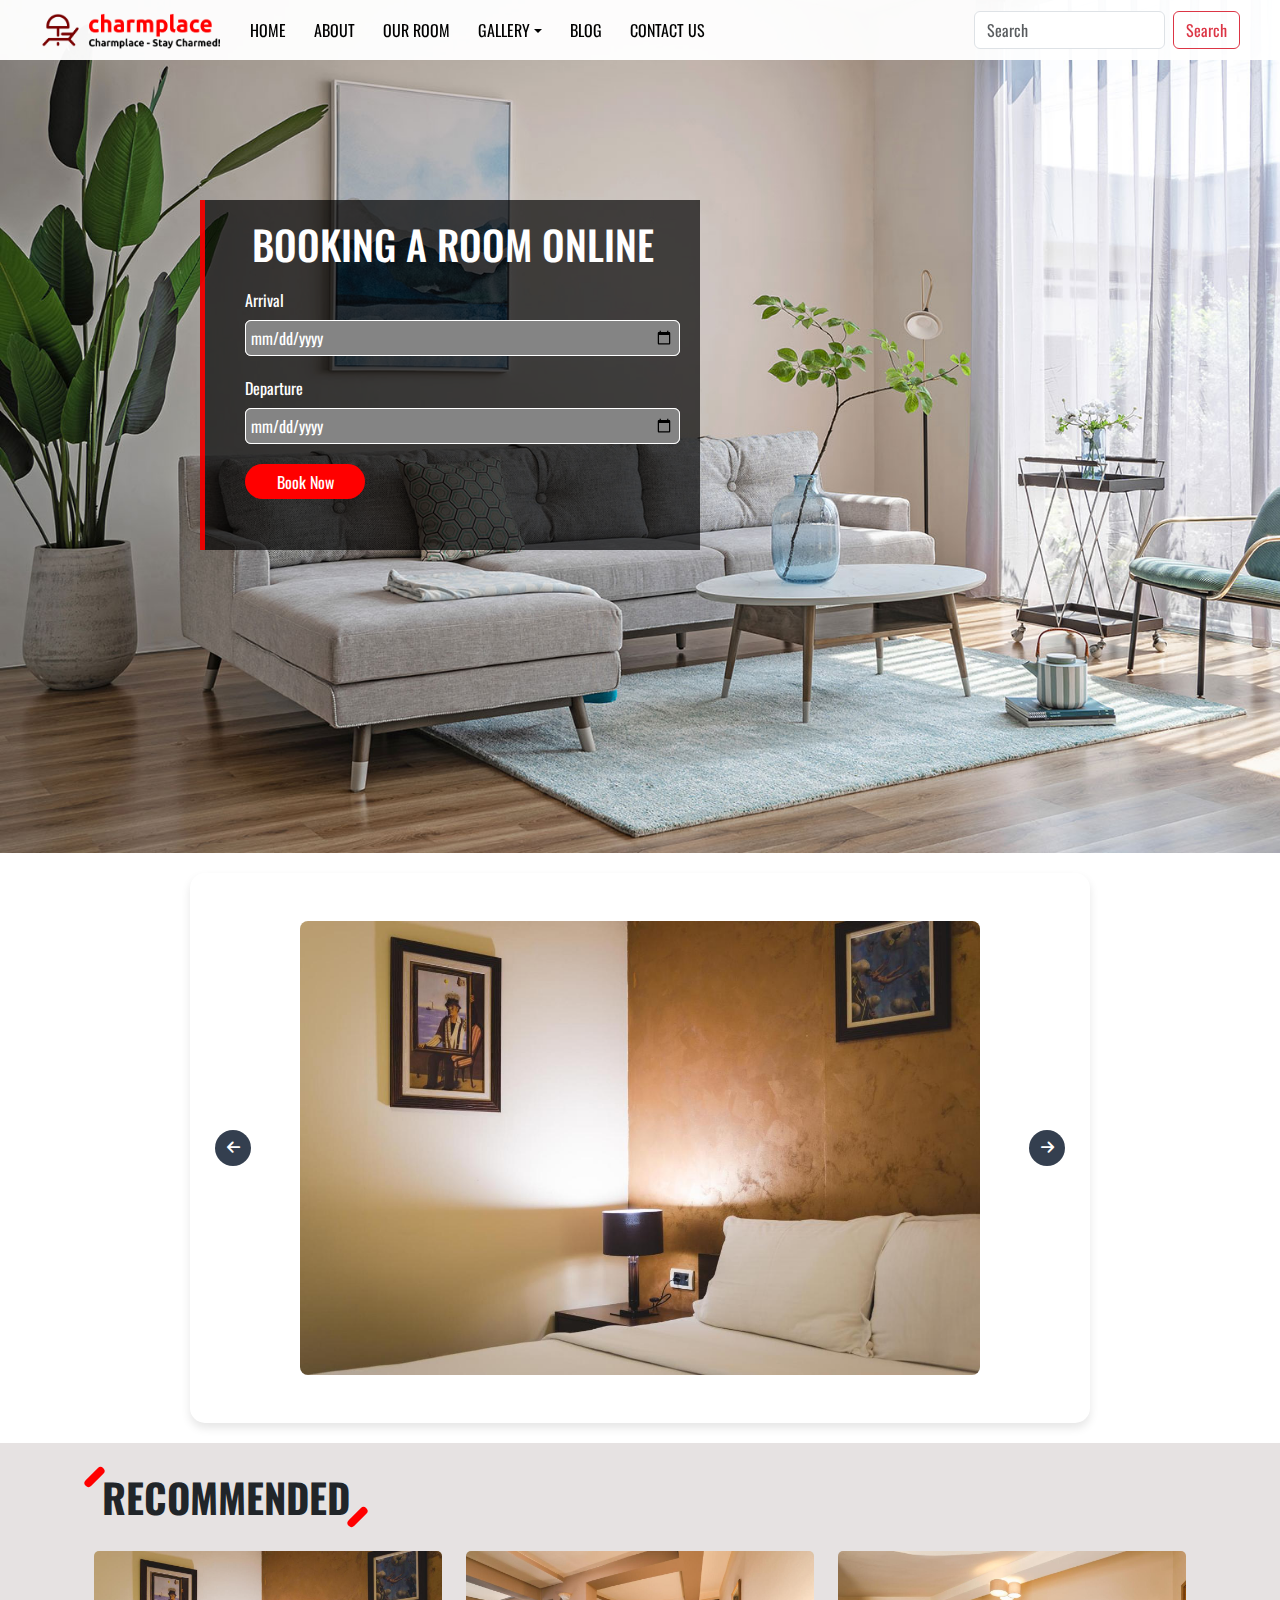
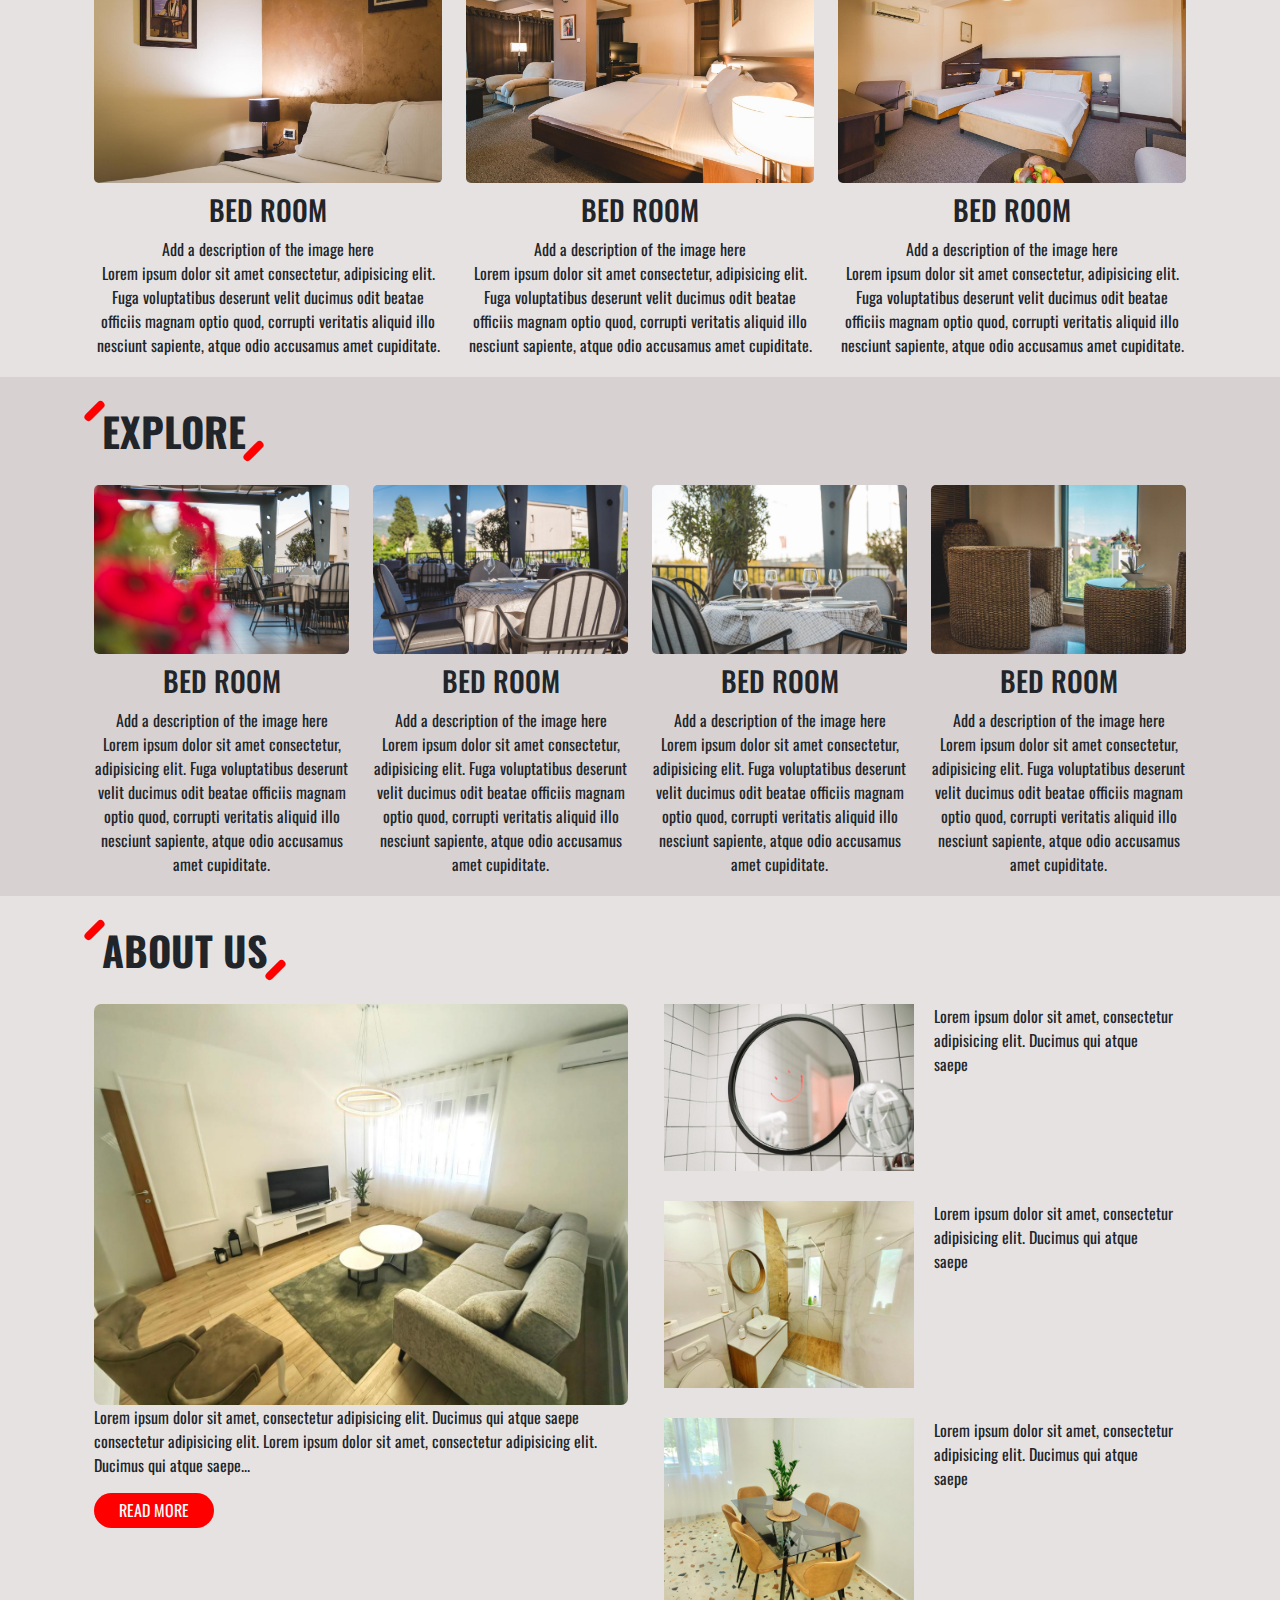
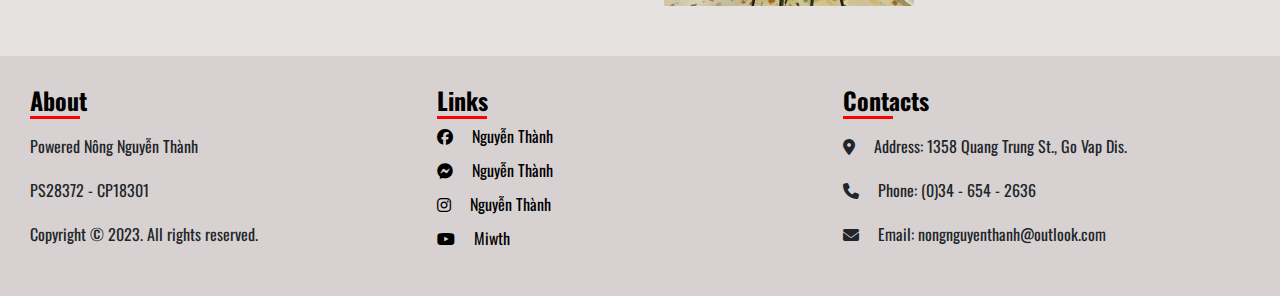
==== index.html @ c7912432 "First update" ====
<!DOCTYPE html>
<html lang="en">

<head>
  <meta charset="UTF-8" />
  <meta http-equiv="X-UA-Compatible" content="IE=edge" />
  <meta name="viewport" content="width=device-width, initial-scale=1.0" />
  <link rel="stylesheet" href="css/bootstrap.min.css" />
  <link rel="stylesheet" href="css/style.css" />
  <title>Nguyễn Thành - HOME</title>
  <link rel="stylesheet" href="https://cdnjs.cloudflare.com/ajax/libs/font-awesome/6.2.1/css/all.min.css" />
  <script src="./script/script.js" defer></script>
  <script src="https://cdn.jsdelivr.net/npm/bootstrap@5.0.2/dist/js/bootstrap.bundle.min.js" integrity="sha384-MrcW6ZMFYlzcLA8Nl+NtUVF0sA7MsXsP1UyJoMp4YLEuNSfAP+JcXn/tWtIaxVXM" crossorigin="anonymous"></script>
  <link rel="shortcut icon" href="./img/logo/logo.png" type="image/png" />
</head>

<body>
  <div class="container-fluid text-center">
    <header>
      <nav class="navbar navbar-expand-lg navbar-light fixed-top" aria-label="menu">
        <div class="logo">
          <a class="navbar-brand" href="./index.html"><img src="img/logo/logo.png" alt="logo" /></a>
        </div>
        <button class="navbar-toggler" type="button" data-bs-toggle="collapse" data-bs-target="#navbarSupportedContent"
          aria-controls="navbarSupportedContent" aria-expanded="false" aria-label="Toggle navigation">
          <span class="navbar-toggler-icon"></span>
        </button>
        <div class="collapse navbar-collapse" id="navbarSupportedContent">
          <ul class="navbar-nav me-auto mb-2 mb-lg-0">
            <li class="nav-item">
              <a class="nav-link active" aria-current="page" href="#" title="Trang chủ">HOME</a>
            </li>
            <li class="nav-item">
              <a class="nav-link active" href="#" title="Giới thiệu">ABOUT</a>
            </li>
            <li class="nav-item">
              <a class="nav-link active" href="#" title="Xem phòng">OUR ROOM</a>
            </li>
            <li class="nav-item dropdown">
              <a class="nav-link dropdown-toggle" href="#" id="navbarDropdown" role="button" data-bs-toggle="dropdown"
                aria-expanded="false" title="Thư viện">GALLERY</a>
              <ul class="dropdown-menu" aria-labelledby="navbarDropdown">
                <li><a class="dropdown-item" href="#">Ho Chi Minh</a></li>
                <li><a class="dropdown-item" href="#">Ha Noi</a></li>
                <li><a class="dropdown-item" href="#">Hoi An</a></li>
                <li><a class="dropdown-item" href="#">Ha Long Bay</a></li>
                <li><a class="dropdown-item" href="#">Da Lat</a></li>
                <li>
                  <hr class="dropdown-divider" />
                </li>
                <li>
                  <a class="dropdown-item" href="#">ALL...</a>
                </li>
              </ul>
            </li>
            <li class="nav-item">
              <a class="nav-link active" href="#" title="Blog">BLOG</a>
            </li>
            <li class="nav-item">
              <a class="nav-link active" href="#" title="Liên hệ chúng tôi">CONTACT US</a>
            </li>
          </ul>
          <form class="d-flex">
            <input class="form-control me-2" type="search" placeholder="Search" aria-label="Search">
            <button class="btn btn-outline-danger" type="submit">Search</button>
          </form>
        </div>
      </nav>
    </header>
    <section class="banner">
      <form action="#" class="booking__now">
        <h1>BOOKING A ROOM ONLINE</h1>
        <div class="form-item">
          <div class="form-label">
            <div class="span">Arrival</div>
          </div>
          <div class="form-control">
            <input aria-label="booking" type="date" />
          </div>
        </div>
        <div class="form-item">
          <div class="form-label">
            <div class="span">Departure</div>
          </div>
          <div class="form-control">
            <input aria-label="booking" type="date" />
          </div>
        </div>
        <div class="form-item">
          <button type="submit">Book Now</button>
        </div>
      </form>
    </section>
  </div>
  <section class="wrapper">
    <i class="fas fa-arrow-left button" id="prev"></i>
    <div class="image-container">
      <div class="carousel">
        <img src="./img/01.jpg" alt="anh-1" />
        <img src="./img/02.jpg" alt="anh-2" />
        <img src="./img/03.jpg" alt="anh-3" />
        <img src="./img/04.jpg" alt="anh-4" />
      </div>
    </div>
    <i class="fas fa-arrow-right button" id="next"></i>
  </section>
  <section class="hangbanchay">
    <div class="container">
      <h1>RECOMMENDED</h1>
      <div class="row mt-5">
        <div class="col-lg-4">
          <div class="banchay">
            <div class="anh-1">
              <img src="./img/01.jpg" alt="anh-1" />
              <div class="banchay__desc">
                <h3 class="bedroom">BED ROOM</h3>
                <button class="price">$250</button>
                <span>Add a description of the image here <br />Lorem ipsum dolor
                  sit amet consectetur, adipisicing elit. Fuga voluptatibus
                  deserunt velit ducimus odit beatae officiis magnam optio
                  quod, corrupti veritatis aliquid illo nesciunt sapiente,
                  atque odio accusamus amet cupiditate.</span>
              </div>
            </div>
          </div>
        </div>
        <div class="col-lg-4">
          <div class="banchay">
            <div class="anh-2">
              <img src="./img/02.jpg" alt="anh-2" />
              <div class="banchay__desc">
                <h3 class="bedroom">BED ROOM</h3>
                <button class="price">$250</button>
                <span>Add a description of the image here <br />Lorem ipsum dolor
                  sit amet consectetur, adipisicing elit. Fuga voluptatibus
                  deserunt velit ducimus odit beatae officiis magnam optio
                  quod, corrupti veritatis aliquid illo nesciunt sapiente,
                  atque odio accusamus amet cupiditate.</span>
              </div>
            </div>
          </div>
        </div>
        <div class="col-lg-4">
          <div class="banchay">
            <div class="anh-3">
              <img src="./img/03.jpg" alt="anh-3" />
              <div class="banchay__desc">
                <h3 class="bedroom">BED ROOM</h3>
                <button class="price">$250</button>
                <span>Add a description of the image here <br />Lorem ipsum dolor
                  sit amet consectetur, adipisicing elit. Fuga voluptatibus
                  deserunt velit ducimus odit beatae officiis magnam optio
                  quod, corrupti veritatis aliquid illo nesciunt sapiente,
                  atque odio accusamus amet cupiditate.</span>
              </div>
            </div>
          </div>
        </div>
      </div>
    </div>
  </section>
  <section class="hangmoi">
    <div class="container">
      <h1>EXPLORE</h1>
      <div class="row mt-3">
        <div class="col-lg-3">
          <div class="hangmoi__item">
            <div class="anh-1">
              <img src="./img/moi-1.jpg" alt="anh-1" />
              <div class="banchay__desc">
                <h3 class="bedroom">BED ROOM</h3>
                <button class="price">$250</button>
                <span>Add a description of the image here <br />Lorem ipsum dolor
                  sit amet consectetur, adipisicing elit. Fuga voluptatibus
                  deserunt velit ducimus odit beatae officiis magnam optio
                  quod, corrupti veritatis aliquid illo nesciunt sapiente,
                  atque odio accusamus amet cupiditate.</span>
              </div>
            </div>
          </div>
        </div>
        <div class="col-lg-3">
          <div class="hangmoi__item">
            <div class="anh-1">
              <img src="./img/moi-2.jpg" alt="anh-1" />
              <div class="banchay__desc">
                <h3 class="bedroom">BED ROOM</h3>
                <button class="price">$250</button>
                <span>Add a description of the image here <br />Lorem ipsum dolor
                  sit amet consectetur, adipisicing elit. Fuga voluptatibus
                  deserunt velit ducimus odit beatae officiis magnam optio
                  quod, corrupti veritatis aliquid illo nesciunt sapiente,
                  atque odio accusamus amet cupiditate.</span>
              </div>
            </div>
          </div>
        </div>
        <div class="col-lg-3">
          <div class="hangmoi__item">
            <div class="anh-1">
              <img src="./img/moi-3.jpg" alt="anh-1" />
              <div class="banchay__desc">
                <h3 class="bedroom">BED ROOM</h3>
                <button class="price">$250</button>
                <span>Add a description of the image here <br />Lorem ipsum dolor
                  sit amet consectetur, adipisicing elit. Fuga voluptatibus
                  deserunt velit ducimus odit beatae officiis magnam optio
                  quod, corrupti veritatis aliquid illo nesciunt sapiente,
                  atque odio accusamus amet cupiditate.</span>
              </div>
            </div>
          </div>
        </div>
        <div class="col-lg-3">
          <div class="hangmoi__item">
            <div class="anh-1">
              <img src="./img/moi-4.jpg" alt="anh-1" />
              <div class="banchay__desc">
                <h3 class="bedroom">BED ROOM</h3>
                <button class="price">$250</button>
                <span>Add a description of the image here <br />Lorem ipsum dolor
                  sit amet consectetur, adipisicing elit. Fuga voluptatibus
                  deserunt velit ducimus odit beatae officiis magnam optio
                  quod, corrupti veritatis aliquid illo nesciunt sapiente,
                  atque odio accusamus amet cupiditate.</span>
              </div>
            </div>
          </div>
        </div>
      </div>
    </div>
  </section>
  <section class="blog">
    <div class="container">
      <h1>ABOUT US</h1>
      <div class="row mt-3">
        <div class="col-md-6">
          <div class="about_us">
            <img src="./img/block3.jpg" alt="anh-1" />
            <p>
              Lorem ipsum dolor sit amet, consectetur adipisicing elit.
              Ducimus qui atque saepe consectetur adipisicing elit. Lorem
              ipsum dolor sit amet, consectetur adipisicing elit. Ducimus qui
              atque saepe...
            </p>
            <button>READ MORE</button>
          </div>
        </div>
        <div class="col-md-6">
          <div class="row mt-3">
            <div class="noi_dung">
              <div class="block_noidung">
                <img src="./img/blog1.jpg" alt="anh-1" />
              </div>
              <p>
                Lorem ipsum dolor sit amet, consectetur adipisicing elit.
                Ducimus qui atque saepe
              </p>
            </div>
          </div>
          <div class="row mt-3">
            <div class="noi_dung">
              <div class="block_noidung">
                <img src="./img/blog2.jpg" alt="anh-1" />
              </div>
              <p>
                Lorem ipsum dolor sit amet, consectetur adipisicing elit.
                Ducimus qui atque saepe
              </p>
            </div>
          </div>
          <div class="row mt-3">
            <div class="noi_dung">
              <div class="block_noidung">
                <img src="./img/blog3.jpg" alt="anh-1" />
              </div>
              <p>
                Lorem ipsum dolor sit amet, consectetur adipisicing elit.
                Ducimus qui atque saepe
              </p>
            </div>
          </div>
        </div>
      </div>
    </div>
  </section>
  <div class="container-fluid">
    <footer>
      <div class="col-lg-4">
        <h4>About</h4>
        <p>Powered Nông Nguyễn Thành</p>
        <p>PS28372 - CP18301</p>
        <p>Copyright © 2023. All rights reserved.</p>
      </div>
      <div class="col-lg-4">
        <h4>Links</h4>
        <a rel="noopener" href="https://fb.com/thanhnn0106" target="_blank">
          <i class="fab fa-facebook"></i>
          <span>Nguyễn Thành</span>
        </a>
        <a href="#">
          <i class="fab fa-facebook-messenger"></i>
          <span>Nguyễn Thành</span>
        </a>
        <a href="#">
          <i class="fab fa-instagram"></i>
          <span>Nguyễn Thành</span>
        </a>
        <a href="#">
          <i class="fab fa-youtube"></i>
          <span>Miwth</span>
        </a>
      </div>
      <div class="col-lg-4">
        <h4>Contacts</h4>
        <p>
          <i class="fas fa-map-marker-alt"></i> Address: 1358 Quang Trung St.,
          Go Vap Dis.
        </p>
        <p><i class="fas fa-phone"></i> Phone: (0)34 - 654 - 2636</p>
        <p>
          <i class="fas fa-envelope"></i> Email: nongnguyenthanh@outlook.com
        </p>
      </div>
    </footer>
  </div>
</body>

</html>
---- css/style.css ----
@import url("https://fonts.googleapis.com/css2?family=Oswald:wght@200;300;400;500;600;700&display=swap");
* {
  box-sizing: border-box;
  font-family: "Oswald", sans-serif;
}

body {
  padding: 0 !important;
  margin: 0 !important;
}
.container h1 {
  display: block;
  font-size: 2.5rem;
  font-weight: bold;
  padding: 10px 20px;
  position: relative;
  width: max-content;
  margin-bottom: 20px;
}
.container h1::before {
  content: "";
  position: absolute;
  left: 0;
  width: 25px;
  height: 8px;
  background: red;
  top: 10px;
  display: block;
  border-radius: 10px;
  transform: rotate(-45deg);
}
.container h1::after {
  content: "";
  display: block;
  position: absolute;
  right: 0;
  width: 25px;
  height: 8px;
  background: red;
  bottom: 0;
  margin-bottom: 10px;
  transform: rotate(-45deg);
  border-radius: 10px;
}

.container-fluid {
  padding: 0 !important;
}
footer {
  width: 100%;
  padding: 30px;
  margin: 0 auto;
  display: flex;
  align-items: flex-start;
  justify-content: space-between;
  background-color: rgba(187, 177, 177, 0.588);
}
footer a {
  color: black;
  display: block;
  margin: 10px 30px 0 0;
  text-decoration: none;
}
footer a:hover span {
  color: red;
  border-bottom: 2px red solid;
  padding-bottom: 3px;
}
footer i {
  display: block;
  margin: 0 15px 0 0;
}
footer p {
  margin: 20px 0;
}
footer h4 {
  position: relative;
  color: black;
  font-weight: bold;
  margin: 0 0 10px 0;
  text-align: left;
}
footer h4::before {
  content: "";
  position: absolute;
  left: 0;
  width: 50px;
  height: 3px;
  background: red;
  bottom: -15px;
  margin-bottom: 10px;
}

.row {
  justify-content: center;
  width: 100% !important;
  margin: 0 auto !important;
}

header img {
  width: 100%;
}
.container-fluid .navbar {
  background-color: #fffffff6;
  width: 100%;
  margin: 0 auto;
  padding: 0 40px;
}

.navbar ul li {
  list-style: none;
  padding: 10px;
}

.navbar ul li a {
  text-decoration: none;
  color: black;
  margin: 0 4px !important;
  padding-left: 0 !important;
  padding-right: 0 !important;
}
.navbar > .navbar-collapse > .navbar-nav > .nav-item > .nav-link:hover {
  text-decoration: none;
  color: red;
  font-weight: 400;
  padding-bottom: 3px !important;
  border-bottom: 2px solid red;
  display: block;
}
.dropdown-menu .dropdown-item {
  line-height: 0.8;
  background-color: unset;
}
.dropdown-menu .dropdown-item:hover {
  color: red;
}

.navbar ul li a:active {
  transform: scale(0.9);
  transition: all 0.2s ease-in-out;
}
/* nav mobile

.nav-bar__btn {
  width: 30px;
  height: 30px;
  display: none;
  margin-top: 13px;
}

.nav__input {
  display: none;
}
.nav__input:checked ~ .nav__overlay {
  display: block;
  opacity: 0.7;
}
.nav__input:checked ~ .menu__mobile {
  transition: linear 0.3s;
  transform: translateX(0%);
  opacity: 1;
}

.nav__input:checked ~ .nav-bar__btn {
  transition: all 0.1s;
  opacity: 0;
  display: none;
}

.nav__overlay {
  position: fixed;
  top: 0;
  right: 0;
  bottom: 0;
  left: 0;
  background-color: rgba(28, 27, 27, 0.845);
  display: none;
  animation: fadeIn linear 1s;
}

.menu__mobile {
  background-color: #fff;
  position: fixed;
  right: 0;
  top: 0;
  bottom: 0;
  width: 320px;
  max-width: 100%;
  transform: translateX(105%);
  transition: linear 0.3s;
  opacity: 0;
}

.menu__mobile ul {
  margin-top: 30px;
}

.menu__mobile ul li {
  margin-top: 20px;
  list-style: none;
}

.menu__mobile ul li a {
  font-size: 1.4rem;
  text-decoration: none;
  color: black;
  transition: all 0.2s linear;
}

.menu__mobile ul li a:hover {
  border-bottom: solid red;
  color: red;
  font-weight: 400;
  padding-bottom: 5px;
}

.menu__mobile-close {
  position: absolute;
  top: 25px;
  right: 10px;
  width: 30px;
  height: 30px;
  cursor: pointer;
}
 */

.logo img {
  /* margin: 10px 0 0 10px; */
  width: 180px;
}

.banner {
  background-image: url(../img/banner.jpg);
  height: 853px;
  width: 100%;
  display: block;
  background-repeat: no-repeat;
  background-size: cover;
  padding: 200px 0 0 200px;
}

.banner .booking__now {
  display: block;
  padding: 20px;
  background-color: rgba(0, 0, 0, 0.689);
  width: 500px;
  height: 350px;
  align-self: center;
  border-left: 5px solid rgba(255, 0, 0, 0.899);
  color: #fff;
  text-align: left;
}

.banner .booking__now h1 {
  color: #fff;
  text-align: center;
}
.banner .form-item {
  margin: 20px 0 0 20px;
}
.banner .form-label span {
  font-weight: lighter;
}
.banner .form-control {
  padding: 0 !important;
  border: unset;
  border-radius: 0.375rem;
}
.banner .form-control input {
  padding: 5px !important;
  width: 100%;
  background-color: rgba(0, 0, 0, 0.481);
  color: #fff;
  border: 1px solid #fff;
  border-radius: 0.375rem;
}
.banner .form-item button,
.about_us button {
  text-align: center;
  margin: 0 auto;
  cursor: pointer;
  width: 120px;
  height: 35px;
  border-radius: 20px;
  color: #fff;
  background-color: red;
  border: none;
  transition: all 0.2s ease-in-out;
}
.banner .form-item button:hover,
.about_us button:hover {
  background-color: #fff;
  color: red;
  border: 1px solid red;
}
.banner .form-item button:active,
.about_us button:active {
  transform: scale(0.88);
  transition: all 0.2s ease-in-out;
}
.hangbanchay {
  background-color: rgba(190, 181, 181, 0.388);
  padding: 20px 0;
}
.hangmoi {
  padding: 20px 0;
  background-color: rgba(187, 177, 177, 0.588);
}
.blog {
  background-color: rgba(190, 181, 181, 0.388);
  padding: 20px 0;
}

.banchay {
  width: 100%;
  height: 100%;
  display: block;
  overflow: hidden;
}
.hangmoi__item {
  width: 100%;
  height: 100%;
  overflow: hidden;
  display: block;
}
.about_us {
  width: 100%;
  margin-bottom: 20px;
}
.about_us img {
  width: 100%;
  border-radius: 7px;
}
.block_noidung {
  width: 250px;
  float: left;
  margin: 0 20px 30px 0;
}
.block_noidung img {
  width: 100%;
}
[class*="anh"] {
  text-align: center;
}
[class*="anh"] img {
  width: 100%;
  height: 100%;
  object-fit: cover;
  border-radius: 5px;
}
[class*="anh"] img:hover {
  transform: scale(1.02);
  transition: 0.5s all;
  border-radius: 3px;
  cursor: pointer;
}
.banchay__desc {
  text-align: center;
}
.banchay__desc h3 {
  margin: 0px;
}

.banchay__desc .bedroom {
  margin: 10px;
  transition: all 0.4s ease-in-out;
}

.banchay__desc .price {
  text-align: center;
  margin: 10px auto;
  cursor: pointer;
  width: 100px;
  height: 35px;
  border-radius: 20px;
  color: #fff;
  background-color: red;
  border: none;
  transition: all 0.4s ease-in-out;
  display: none;
}
[class*="anh"]:hover .banchay__desc .price {
  display: block;
}
.banchay__desc .price:hover {
  background-color: #fff;
  color: red;
  border: 1px solid red;
}
.banchay__desc .price:hover:active {
  transform: scale(0.7);
  transition: all 0.4s ease-in-out;
}
[class*="anh"]:hover .banchay__desc .bedroom {
  display: none;
}

.wrapper {
  display: flex;
  max-width: 900px;
  width: 100%;
  height: 550px;
  background: #fff;
  align-items: center;
  justify-content: center;
  position: relative;
  border-radius: 15px;
  box-shadow: 0 5px 10px rgba(0, 0, 0, 0.1);
  margin: 20px auto;
}
.wrapper i.button {
  position: absolute;
  top: 50%;
  transform: translateY(-50%);
  height: 36px;
  width: 36px;
  background-color: #343f4f;
  border-radius: 50%;
  text-align: center;
  line-height: 36px;
  color: #fff;
  font-size: 15px;
  transition: all 0.3s linear;
  z-index: 100;
  cursor: pointer;
}
i.button:active {
  transform: scale(0.94) translateY(-50%);
}
i#prev {
  left: 25px;
}
i#next {
  right: 25px;
}
.image-container {
  max-width: 700px;
  width: 100%;
  overflow: hidden;
}
.image-container .carousel {
  display: flex;
  height: 100%;
  width: 100%;
  transition: all 0.4s ease;
}
.carousel img {
  height: 100%;
  width: 100%;
  border-radius: 18px;
  border: 10px solid #fff;
  object-fit: cover;
}

/* trang about */

.about__banner img {
  width: 100%;
}
@media screen and (max-width: 1180px) {
  /* .container h1 {
    font-size: 150%;
  } */
  .container h1::after,
  .container h1::before {
    width: 12%;
    height: 13%;
  }
  .banchay {
    width: 100%;
    height: 100%;
  }
  .hangmoi__item {
    width: 100%;
    height: 100%;
  }

  .block_noidung {
    width: 50%;
    height: 150px;
    float: left;
    margin-right: 20px;
  }
}
@media screen and (max-width: 992px) {
  .menu .navbar {
    display: none;
  }
  .nav-bar__btn {
    display: block;
    position: fixed;
    right: 30px;
    top: 5px;
    cursor: pointer;
  }
  .banner {
    height: 550px;
    width: 100%;
    padding: 110px 0 0 30px;
  }
  .banner .booking__now {
    width: 70%;
    height: 80%;
    text-align: left;
  }

  .block_noidung {
    width: 50%;
    height: 150px;
    float: left;
    margin-right: 20px;
  }
  .wrapper {
    height: 100%;
  }
}

@media screen and (max-width: 768px) {
  .banner {
    height: 470px;
    width: 100%;
  }
  .booking__now {
    width: 90% !important;
    height: 90% !important;
    align-self: center;
    border-left: 3px solid red;
    color: #fff;
  }
}

@media screen and (max-width: 600px) {
  .banner {
    width: 100%;
  }
  .booking__now {
    width: 90%;
    height: 100%;
    align-self: center;
    border-left: 3px solid red;
    color: #fff;
  }
  .banchay {
    margin: 10px;
  }
  footer {
    flex-direction: column;
  }
}
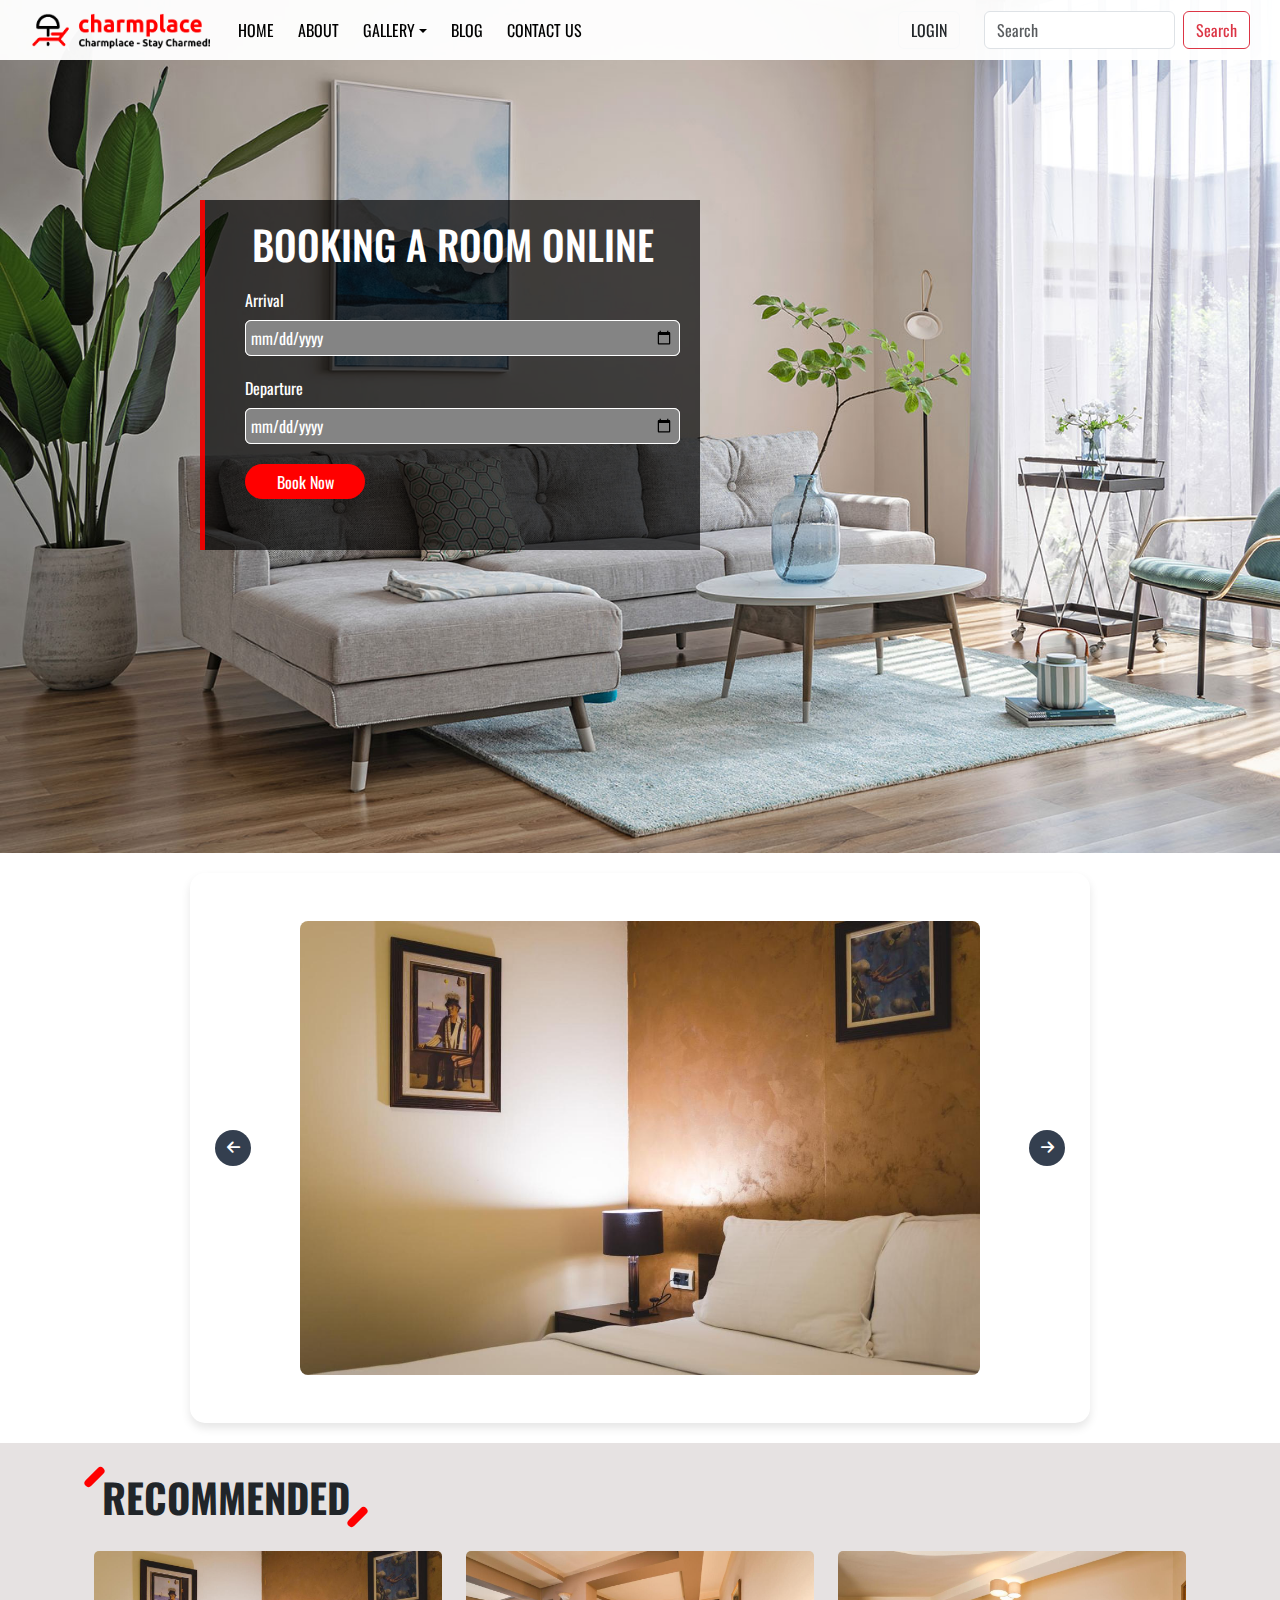
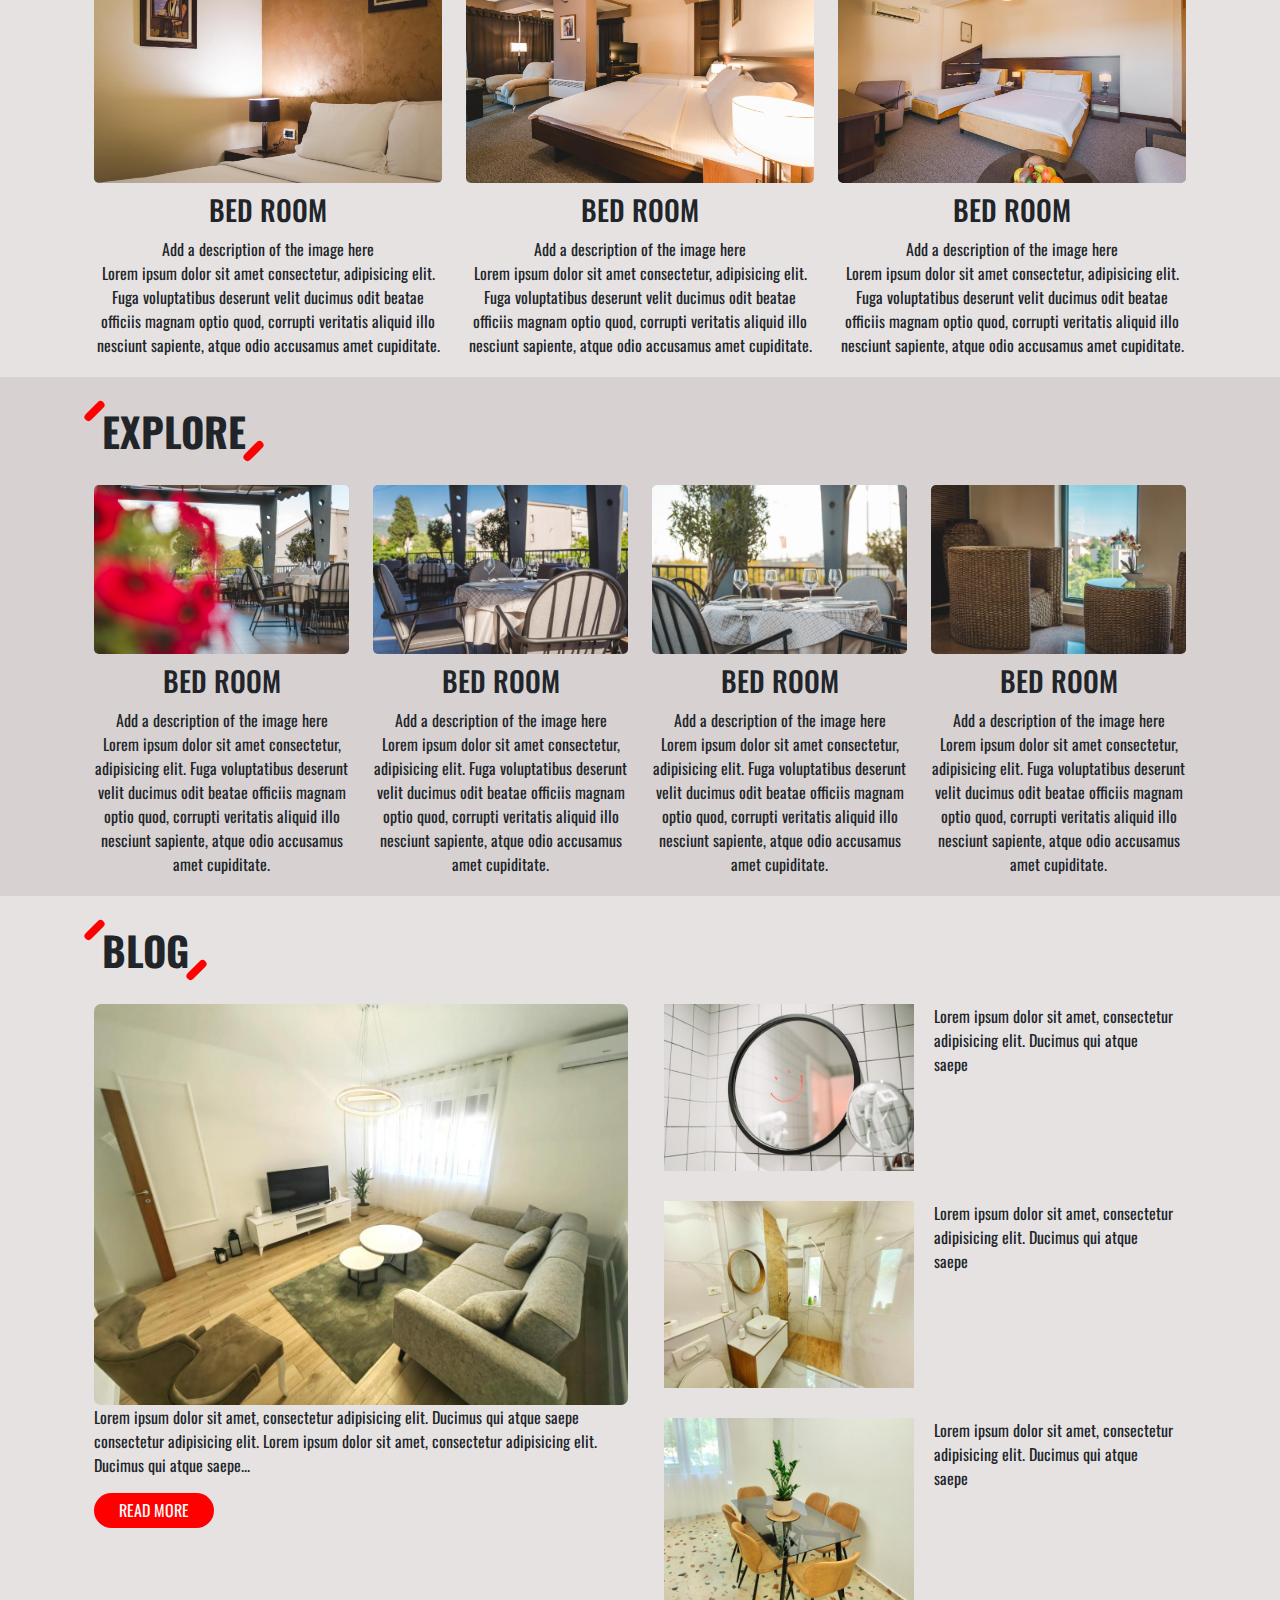
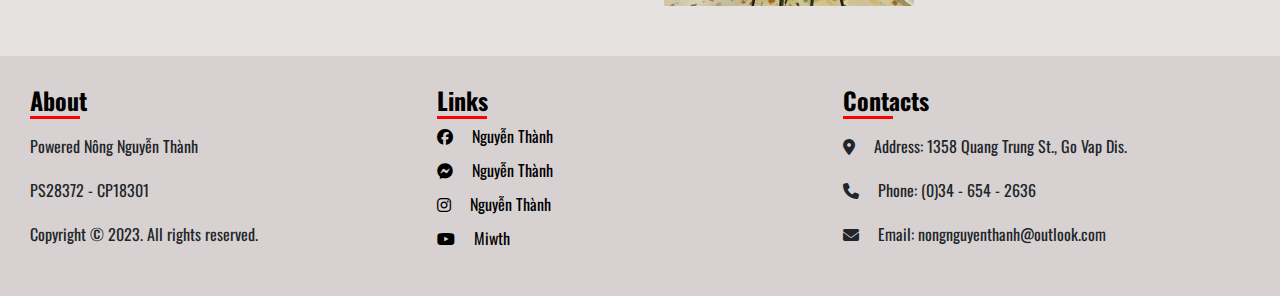
==== commit d0a15ed1: "Updated 4/4" ====
--- a/index.html
+++ b/index.html
@@ -7,10 +7,10 @@
   <meta name="viewport" content="width=device-width, initial-scale=1.0" />
   <link rel="stylesheet" href="css/bootstrap.min.css" />
   <link rel="stylesheet" href="css/style.css" />
-  <title>Nguyễn Thành - HOME</title>
+  <title>Charmplace - HOME</title>
   <link rel="stylesheet" href="https://cdnjs.cloudflare.com/ajax/libs/font-awesome/6.2.1/css/all.min.css" />
   <script src="./script/script.js" defer></script>
-  <script src="https://cdn.jsdelivr.net/npm/bootstrap@5.0.2/dist/js/bootstrap.bundle.min.js" integrity="sha384-MrcW6ZMFYlzcLA8Nl+NtUVF0sA7MsXsP1UyJoMp4YLEuNSfAP+JcXn/tWtIaxVXM" crossorigin="anonymous"></script>
+  <script src="./script/bootstrap.bundle.min.js" defer></script>
   <link rel="shortcut icon" href="./img/logo/logo.png" type="image/png" />
 </head>
 
@@ -32,9 +32,6 @@
             </li>
             <li class="nav-item">
               <a class="nav-link active" href="#" title="Giới thiệu">ABOUT</a>
-            </li>
-            <li class="nav-item">
-              <a class="nav-link active" href="#" title="Xem phòng">OUR ROOM</a>
             </li>
             <li class="nav-item dropdown">
               <a class="nav-link dropdown-toggle" href="#" id="navbarDropdown" role="button" data-bs-toggle="dropdown"
@@ -60,6 +57,10 @@
               <a class="nav-link active" href="#" title="Liên hệ chúng tôi">CONTACT US</a>
             </li>
           </ul>
+          <button type="button" class="btn btn-outline-light text-dark me-4" data-bs-toggle="modal" data-bs-target="#login-form" data-bs-backdrop="true">
+            LOGIN
+          </button>
+          
           <form class="d-flex">
             <input class="form-control me-2" type="search" placeholder="Search" aria-label="Search">
             <button class="btn btn-outline-danger" type="submit">Search</button>
@@ -104,7 +105,7 @@
     </div>
     <i class="fas fa-arrow-right button" id="next"></i>
   </section>
-  <section class="hangbanchay">
+  <section class="recommended">
     <div class="container">
       <h1>RECOMMENDED</h1>
       <div class="row mt-5">
@@ -159,7 +160,7 @@
       </div>
     </div>
   </section>
-  <section class="hangmoi">
+  <section class="explorer">
     <div class="container">
       <h1>EXPLORE</h1>
       <div class="row mt-3">
@@ -232,7 +233,7 @@
   </section>
   <section class="blog">
     <div class="container">
-      <h1>ABOUT US</h1>
+      <h1>BLOG</h1>
       <div class="row mt-3">
         <div class="col-md-6">
           <div class="about_us">
@@ -324,6 +325,87 @@
       </div>
     </footer>
   </div>
+  <!-- The Modal -->
+          <div class="modal" id="login-form">
+            <div class="modal-dialog modal-dialog-centered modal-xl">
+              <div class="modal-content">
+                <!-- Modal Header -->
+                <div class="modal-header">
+                  <h4 class="modal-title">LOGIN</h4>
+                  <button type="button" class="btn-close" data-bs-dismiss="modal"></button>
+                </div>
+                <!-- Modal body -->
+                <div class="modal-body">
+                  <div class="h-custom">
+                    <div class="row d-flex justify-content-center align-items-center h-100">
+                      <div class="col-md-9 col-lg-6 col-xl-5">
+                        <img src="./img/logo/logo.png"
+                          class="img-fluid" alt="Sample image">
+                      </div>
+                      <div class="col-md-8 col-lg-6 col-xl-4 offset-xl-1">
+                        <form>
+                          <div
+                            class="d-flex flex-row align-items-center justify-content-center justify-content-lg-start">
+                            <p class="lead fw-normal mb-0 me-3">Sign in with</p>
+                            <button type="button" class="btn btn-primary btn-floating mx-1">
+                              <i class="fab fa-facebook-f"></i>
+                            </button>
+
+                            <button type="button" class="btn btn-primary btn-floating mx-1">
+                              <i class="fab fa-twitter"></i>
+                            </button>
+
+                            <button type="button" class="btn btn-primary btn-floating mx-1">
+                              <i class="fab fa-linkedin-in"></i>
+                            </button>
+                          </div>
+
+                          <div class="divider d-flex align-items-center my-4">
+                            <p class="text-center fw-bold mx-3 mb-0">Or</p>
+                          </div>
+
+                          <!-- Email input -->
+                          <div class="form-outline mb-4">
+                            <input type="email" id="form3Example3" class="form-control form-control-lg"
+                              placeholder="Enter a valid email address" />
+                            <label class="form-label" for="form3Example3">Email address</label>
+                          </div>
+                          <!-- Password input -->
+                          <div class="form-outline mb-3">
+                            <input type="password" id="form3Example4" class="form-control form-control-lg"
+                              placeholder="Enter password" />
+                            <label class="form-label" for="form3Example4">Password</label>
+                          </div>
+                          <div class="d-flex justify-content-between align-items-center">
+                            <!-- Checkbox -->
+                            <div class="form-check mb-0">
+                              <input class="form-check-input me-2" type="checkbox" value="" id="form2Example3" />
+                              <label class="form-check-label" for="form2Example3">
+                                Remember me
+                              </label>
+                            </div>
+                            <a href="#!" class="text-body">Forgot password?</a>
+                          </div>
+                          <div class="text-center text-lg-start mt-4 pt-2">
+                            <button type="button" class="btn btn-primary btn-lg"
+                              style="padding-left: 2.5rem; padding-right: 2.5rem;">Login</button>
+                            <p class="small fw-bold mt-2 pt-1 mb-0">Don't have an account? <a href="#!"
+                                class="link-danger">Register</a></p>
+                          </div>
+                        </form>
+                      </div>
+                    </div>
+                  </div>
+                </div>
+
+                <!-- Modal footer -->
+                <div class="modal-footer">
+                  <button type="button" class="btn btn-danger" data-bs-dismiss="modal">Close</button>
+                </div>
+
+              </div>
+            </div>
+          </div>
 </body>
 
 </html>--- a/css/style.css
+++ b/css/style.css
@@ -91,6 +91,9 @@
   margin-bottom: 10px;
 }
 
+.modal-backdrop {
+  z-index: 1;
+}
 .row {
   justify-content: center;
   width: 100% !important;
@@ -104,7 +107,7 @@
   background-color: #fffffff6;
   width: 100%;
   margin: 0 auto;
-  padding: 0 40px;
+  padding: 0 30px;
 }
 
 .navbar ul li {
@@ -112,14 +115,17 @@
   padding: 10px;
 }
 
-.navbar ul li a {
-  text-decoration: none;
+.logo img {
+  width: 180px;
+}
+
+.navbar .nav-link {
   color: black;
-  margin: 0 4px !important;
+  margin: 0 2px !important;
   padding-left: 0 !important;
   padding-right: 0 !important;
 }
-.navbar > .navbar-collapse > .navbar-nav > .nav-item > .nav-link:hover {
+.navbar .nav-link:hover {
   text-decoration: none;
   color: red;
   font-weight: 400;
@@ -138,95 +144,6 @@
 .navbar ul li a:active {
   transform: scale(0.9);
   transition: all 0.2s ease-in-out;
-}
-/* nav mobile
-
-.nav-bar__btn {
-  width: 30px;
-  height: 30px;
-  display: none;
-  margin-top: 13px;
-}
-
-.nav__input {
-  display: none;
-}
-.nav__input:checked ~ .nav__overlay {
-  display: block;
-  opacity: 0.7;
-}
-.nav__input:checked ~ .menu__mobile {
-  transition: linear 0.3s;
-  transform: translateX(0%);
-  opacity: 1;
-}
-
-.nav__input:checked ~ .nav-bar__btn {
-  transition: all 0.1s;
-  opacity: 0;
-  display: none;
-}
-
-.nav__overlay {
-  position: fixed;
-  top: 0;
-  right: 0;
-  bottom: 0;
-  left: 0;
-  background-color: rgba(28, 27, 27, 0.845);
-  display: none;
-  animation: fadeIn linear 1s;
-}
-
-.menu__mobile {
-  background-color: #fff;
-  position: fixed;
-  right: 0;
-  top: 0;
-  bottom: 0;
-  width: 320px;
-  max-width: 100%;
-  transform: translateX(105%);
-  transition: linear 0.3s;
-  opacity: 0;
-}
-
-.menu__mobile ul {
-  margin-top: 30px;
-}
-
-.menu__mobile ul li {
-  margin-top: 20px;
-  list-style: none;
-}
-
-.menu__mobile ul li a {
-  font-size: 1.4rem;
-  text-decoration: none;
-  color: black;
-  transition: all 0.2s linear;
-}
-
-.menu__mobile ul li a:hover {
-  border-bottom: solid red;
-  color: red;
-  font-weight: 400;
-  padding-bottom: 5px;
-}
-
-.menu__mobile-close {
-  position: absolute;
-  top: 25px;
-  right: 10px;
-  width: 30px;
-  height: 30px;
-  cursor: pointer;
-}
- */
-
-.logo img {
-  /* margin: 10px 0 0 10px; */
-  width: 180px;
 }
 
 .banner {
@@ -298,11 +215,11 @@
   transform: scale(0.88);
   transition: all 0.2s ease-in-out;
 }
-.hangbanchay {
+.recommended {
   background-color: rgba(190, 181, 181, 0.388);
   padding: 20px 0;
 }
-.hangmoi {
+.explorer {
   padding: 20px 0;
   background-color: rgba(187, 177, 177, 0.588);
 }
@@ -317,7 +234,7 @@
   display: block;
   overflow: hidden;
 }
-.hangmoi__item {
+.explorer__item {
   width: 100%;
   height: 100%;
   overflow: hidden;
@@ -458,9 +375,6 @@
   width: 100%;
 }
 @media screen and (max-width: 1180px) {
-  /* .container h1 {
-    font-size: 150%;
-  } */
   .container h1::after,
   .container h1::before {
     width: 12%;
@@ -470,7 +384,7 @@
     width: 100%;
     height: 100%;
   }
-  .hangmoi__item {
+  .explorer__item {
     width: 100%;
     height: 100%;
   }
@@ -483,15 +397,32 @@
   }
 }
 @media screen and (max-width: 992px) {
-  .menu .navbar {
-    display: none;
-  }
-  .nav-bar__btn {
-    display: block;
-    position: fixed;
-    right: 30px;
-    top: 5px;
-    cursor: pointer;
+  .container-fluid .navbar {
+    width: 100%;
+    margin: 0 auto;
+    padding: 0 20px 20px 20px;
+  }
+  .dropdown-menu {
+    text-align: center;
+  }
+  .navbar ul li {
+    padding: 5px;
+  }
+  .navbar button {
+    margin: 0 !important;
+  }
+  .navbar .nav-link:hover {
+    padding-bottom: unset !important;
+    border-bottom: unset !important;
+  }
+  .navbar-toggler {
+    padding: 4px;
+  }
+
+  .navbar-toggler-icon {
+    width: 20px;
+    height: 20px;
+    vertical-align: unset;
   }
   .banner {
     height: 550px;
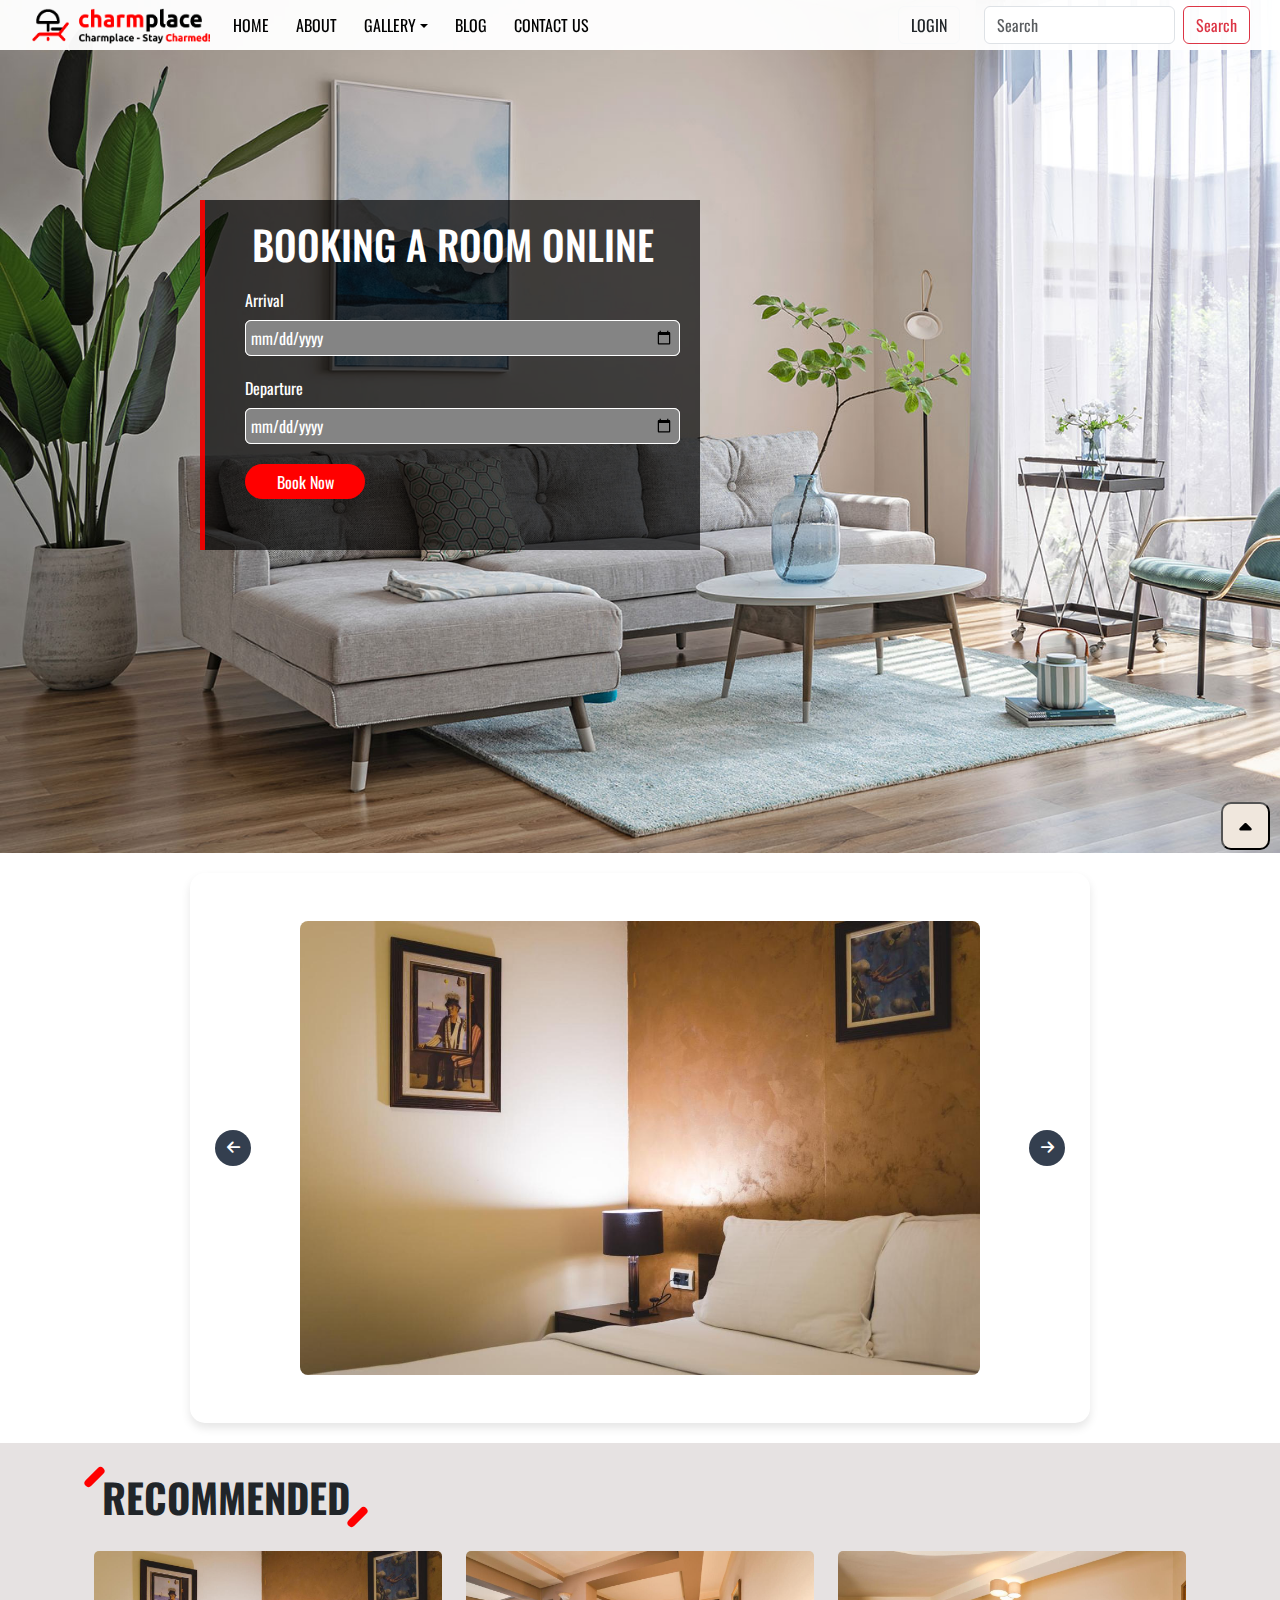
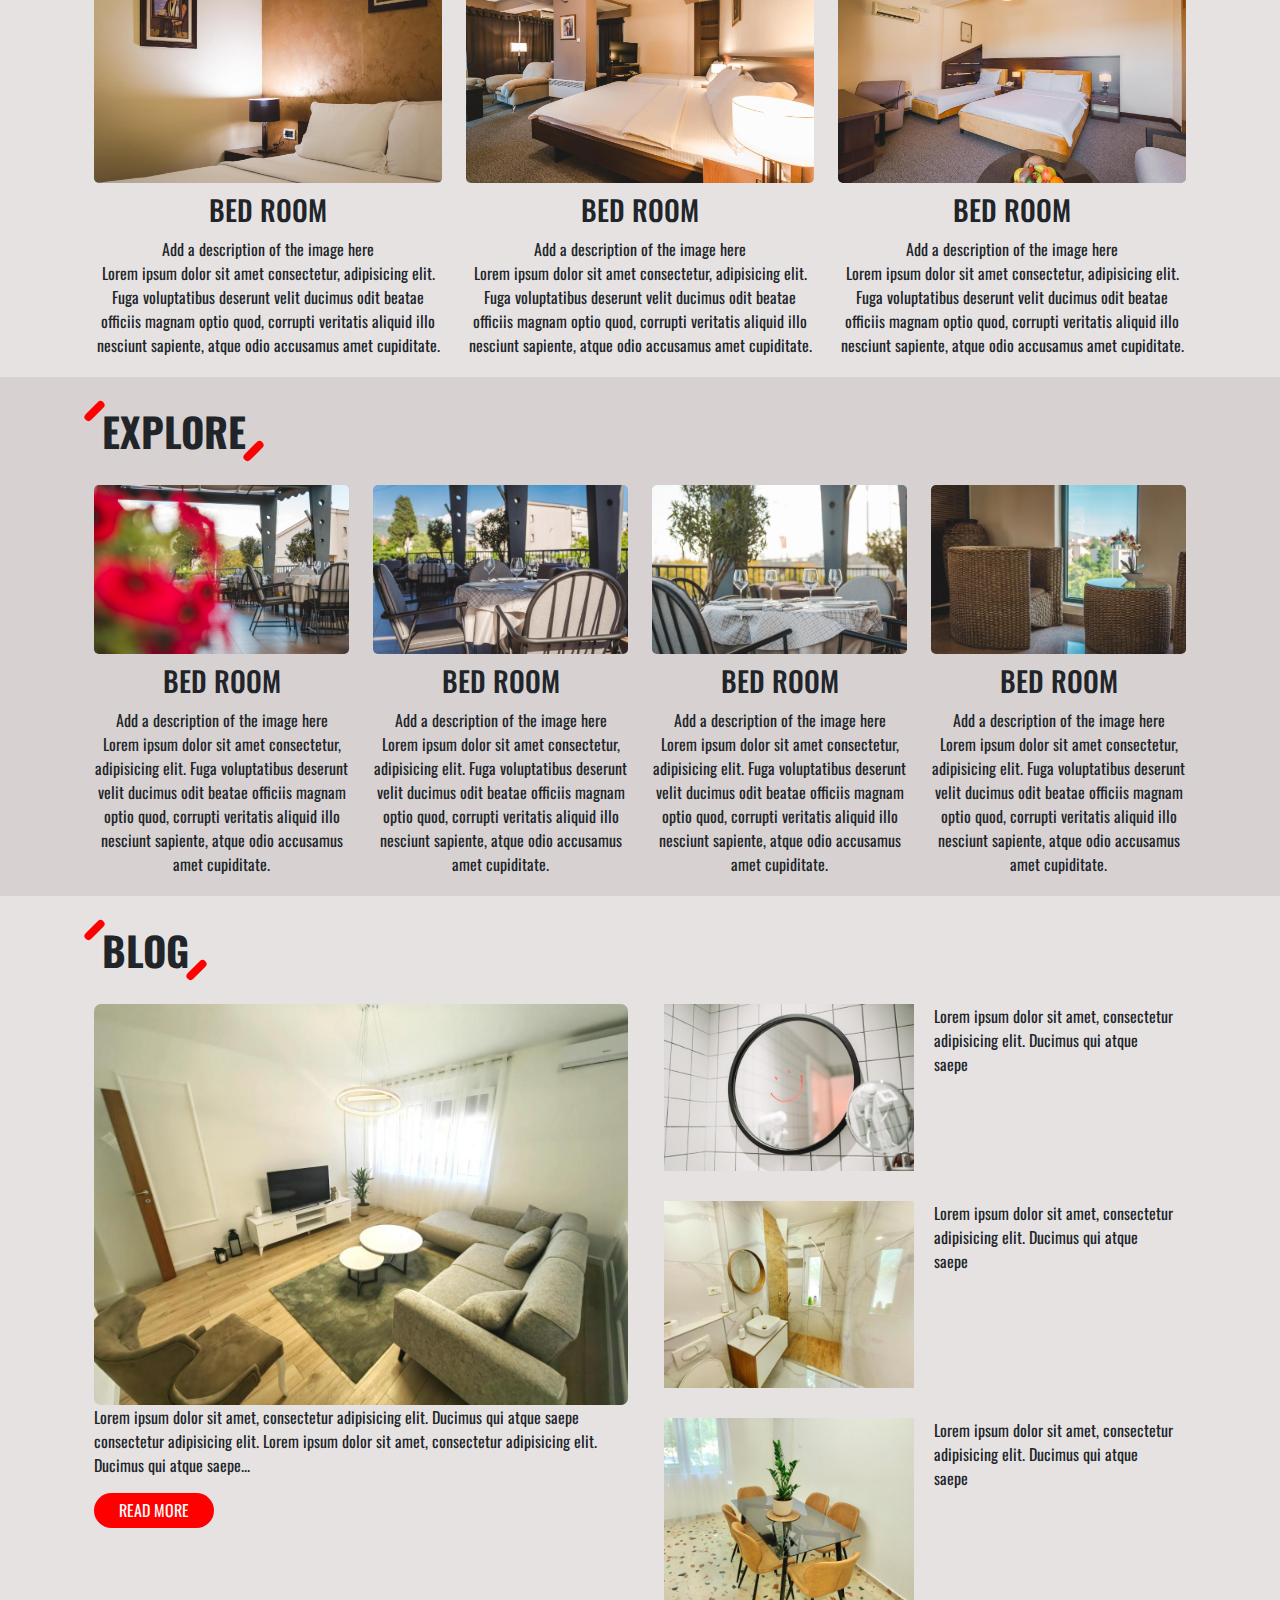
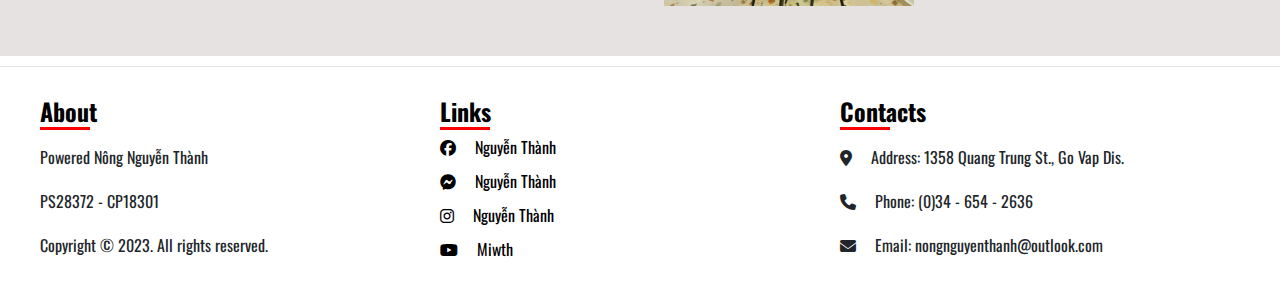
==== commit 414cab76: "Update html & css" ====
--- a/index.html
+++ b/index.html
@@ -28,45 +28,132 @@
         <div class="collapse navbar-collapse" id="navbarSupportedContent">
           <ul class="navbar-nav me-auto mb-2 mb-lg-0">
             <li class="nav-item">
-              <a class="nav-link active" aria-current="page" href="#" title="Trang chủ">HOME</a>
+              <a class="nav-link active" aria-current="page" href="index.html" title="Trang chủ">HOME</a>
             </li>
             <li class="nav-item">
-              <a class="nav-link active" href="#" title="Giới thiệu">ABOUT</a>
+              <a class="nav-link active" href="about.html" title="Giới thiệu">ABOUT</a>
             </li>
             <li class="nav-item dropdown">
               <a class="nav-link dropdown-toggle" href="#" id="navbarDropdown" role="button" data-bs-toggle="dropdown"
                 aria-expanded="false" title="Thư viện">GALLERY</a>
               <ul class="dropdown-menu" aria-labelledby="navbarDropdown">
-                <li><a class="dropdown-item" href="#">Ho Chi Minh</a></li>
-                <li><a class="dropdown-item" href="#">Ha Noi</a></li>
-                <li><a class="dropdown-item" href="#">Hoi An</a></li>
-                <li><a class="dropdown-item" href="#">Ha Long Bay</a></li>
-                <li><a class="dropdown-item" href="#">Da Lat</a></li>
+                <li><a class="dropdown-item" href="ho-chi-minh.html">Ho Chi Minh</a></li>
+                <li><a class="dropdown-item" href="ha-noi.html">Ha Noi</a></li>
+                <li><a class="dropdown-item" href="hoi-an.html">Hoi An</a></li>
+                <li><a class="dropdown-item" href="ha-long-bay.html">Ha Long Bay</a></li>
+                <li><a class="dropdown-item" href="da-lat.html">Da Lat</a></li>
                 <li>
                   <hr class="dropdown-divider" />
                 </li>
                 <li>
-                  <a class="dropdown-item" href="#">ALL...</a>
+                  <a class="dropdown-item" href="all.html">ALL...</a>
                 </li>
               </ul>
             </li>
             <li class="nav-item">
-              <a class="nav-link active" href="#" title="Blog">BLOG</a>
+              <a class="nav-link active" href="blog.html" title="Blog">BLOG</a>
             </li>
             <li class="nav-item">
-              <a class="nav-link active" href="#" title="Liên hệ chúng tôi">CONTACT US</a>
+              <a class="nav-link active" href="contact-us.html" title="Liên hệ chúng tôi">CONTACT US</a>
             </li>
           </ul>
-          <button type="button" class="btn btn-outline-light text-dark me-4" data-bs-toggle="modal" data-bs-target="#login-form" data-bs-backdrop="true">
+          <button type="button" class="btn btn-outline-light text-dark me-4" data-bs-toggle="modal"
+            data-bs-target="#login-form" data-bs-backdrop="true">
             LOGIN
           </button>
-          
+          <!-- The Modal -->
+          <div class="modal" id="login-form">
+            <div class="modal-dialog modal-dialog-centered modal-xl">
+              <div class="modal-content">
+                <!-- Modal Header -->
+                <div class="modal-header">
+                  <h4 class="modal-title">LOGIN</h4>
+                  <button type="button" class="btn-close" data-bs-dismiss="modal"></button>
+                </div>
+                <!-- Modal body -->
+                <div class="modal-body">
+                  <div class="h-custom">
+                    <div class="row d-flex justify-content-center align-items-center h-100">
+                      <div class="col-md-9 col-lg-6 col-xl-5">
+                        <img src="./img/logo/logo.png" class="img-fluid" alt="Sample image">
+                      </div>
+                      <div class="col-md-8 col-lg-6 col-xl-4 offset-xl-1">
+                        <form>
+                          <div
+                            class="d-flex flex-row align-items-center justify-content-center justify-content-lg-start">
+                            <p class="lead fw-normal mb-0 me-3">Sign in with</p>
+                            <button type="button" class="btn btn-primary btn-floating mx-1">
+                              <i class="fab fa-facebook-f"></i>
+                            </button>
+
+                            <button type="button" class="btn btn-primary btn-floating mx-1">
+                              <i class="fab fa-twitter"></i>
+                            </button>
+
+                            <button type="button" class="btn btn-primary btn-floating mx-1">
+                              <i class="fab fa-linkedin-in"></i>
+                            </button>
+                          </div>
+
+                          <div class="divider d-flex align-items-center my-4">
+                            <p class="text-center fw-bold mx-3 mb-0">Or</p>
+                          </div>
+
+                          <!-- Email input -->
+                          <div class="form-outline mb-4">
+                            <input type="email" id="form3Example3" class="form-control form-control-lg"
+                              placeholder="Enter a valid email address" />
+                            <label class="form-label" for="form3Example3">Email address</label>
+                          </div>
+                          <!-- Password input -->
+                          <div class="form-outline mb-3">
+                            <input type="password" id="form3Example4" class="form-control form-control-lg"
+                              placeholder="Enter password" />
+                            <label class="form-label" for="form3Example4">Password</label>
+                          </div>
+                          <div class="d-flex justify-content-between align-items-center">
+                            <!-- Checkbox -->
+                            <div class="form-check mb-0">
+                              <input class="form-check-input me-2" type="checkbox" value="" id="form2Example3" />
+                              <label class="form-check-label" for="form2Example3">
+                                Remember me
+                              </label>
+                            </div>
+                            <a href="#!" class="text-body">Forgot password?</a>
+                          </div>
+                          <div class="text-center text-lg-start mt-4 pt-2">
+                            <button type="button" class="btn btn-primary btn-lg"
+                              style="padding-left: 2.5rem; padding-right: 2.5rem;">Login</button>
+                            <p class="small fw-bold mt-2 pt-1 mb-0">Don't have an account? <a href="register.html"
+                                class="link-danger">Register</a></p>
+                          </div>
+                        </form>
+                      </div>
+                    </div>
+                  </div>
+                </div>
+
+                <!-- Modal footer -->
+                <div class="modal-footer">
+                  <button type="button" class="btn btn-danger" data-bs-dismiss="modal">Close</button>
+                </div>
+
+              </div>
+            </div>
+          </div>
           <form class="d-flex">
             <input class="form-control me-2" type="search" placeholder="Search" aria-label="Search">
             <button class="btn btn-outline-danger" type="submit">Search</button>
           </form>
         </div>
       </nav>
+      <div id="back-to-top">
+        <button onclick="topFunction()"><svg xmlns="http://www.w3.org/2000/svg"
+            viewBox="0 0 320 512"><!--! Font Awesome Pro 6.3.0 by @fontawesome - https://fontawesome.com License - https://fontawesome.com/license (Commercial License) Copyright 2023 Fonticons, Inc. -->
+            <path
+              d="M182.6 137.4c-12.5-12.5-32.8-12.5-45.3 0l-128 128c-9.2 9.2-11.9 22.9-6.9 34.9s16.6 19.8 29.6 19.8H288c12.9 0 24.6-7.8 29.6-19.8s2.2-25.7-6.9-34.9l-128-128z" />
+          </svg></button>
+      </div>
     </header>
     <section class="banner">
       <form action="#" class="booking__now">
@@ -96,7 +183,7 @@
   <section class="wrapper">
     <i class="fas fa-arrow-left button" id="prev"></i>
     <div class="image-container">
-      <div class="carousel">
+      <div class="slide-home">
         <img src="./img/01.jpg" alt="anh-1" />
         <img src="./img/02.jpg" alt="anh-2" />
         <img src="./img/03.jpg" alt="anh-3" />
@@ -325,87 +412,7 @@
       </div>
     </footer>
   </div>
-  <!-- The Modal -->
-          <div class="modal" id="login-form">
-            <div class="modal-dialog modal-dialog-centered modal-xl">
-              <div class="modal-content">
-                <!-- Modal Header -->
-                <div class="modal-header">
-                  <h4 class="modal-title">LOGIN</h4>
-                  <button type="button" class="btn-close" data-bs-dismiss="modal"></button>
-                </div>
-                <!-- Modal body -->
-                <div class="modal-body">
-                  <div class="h-custom">
-                    <div class="row d-flex justify-content-center align-items-center h-100">
-                      <div class="col-md-9 col-lg-6 col-xl-5">
-                        <img src="./img/logo/logo.png"
-                          class="img-fluid" alt="Sample image">
-                      </div>
-                      <div class="col-md-8 col-lg-6 col-xl-4 offset-xl-1">
-                        <form>
-                          <div
-                            class="d-flex flex-row align-items-center justify-content-center justify-content-lg-start">
-                            <p class="lead fw-normal mb-0 me-3">Sign in with</p>
-                            <button type="button" class="btn btn-primary btn-floating mx-1">
-                              <i class="fab fa-facebook-f"></i>
-                            </button>
-
-                            <button type="button" class="btn btn-primary btn-floating mx-1">
-                              <i class="fab fa-twitter"></i>
-                            </button>
-
-                            <button type="button" class="btn btn-primary btn-floating mx-1">
-                              <i class="fab fa-linkedin-in"></i>
-                            </button>
-                          </div>
-
-                          <div class="divider d-flex align-items-center my-4">
-                            <p class="text-center fw-bold mx-3 mb-0">Or</p>
-                          </div>
-
-                          <!-- Email input -->
-                          <div class="form-outline mb-4">
-                            <input type="email" id="form3Example3" class="form-control form-control-lg"
-                              placeholder="Enter a valid email address" />
-                            <label class="form-label" for="form3Example3">Email address</label>
-                          </div>
-                          <!-- Password input -->
-                          <div class="form-outline mb-3">
-                            <input type="password" id="form3Example4" class="form-control form-control-lg"
-                              placeholder="Enter password" />
-                            <label class="form-label" for="form3Example4">Password</label>
-                          </div>
-                          <div class="d-flex justify-content-between align-items-center">
-                            <!-- Checkbox -->
-                            <div class="form-check mb-0">
-                              <input class="form-check-input me-2" type="checkbox" value="" id="form2Example3" />
-                              <label class="form-check-label" for="form2Example3">
-                                Remember me
-                              </label>
-                            </div>
-                            <a href="#!" class="text-body">Forgot password?</a>
-                          </div>
-                          <div class="text-center text-lg-start mt-4 pt-2">
-                            <button type="button" class="btn btn-primary btn-lg"
-                              style="padding-left: 2.5rem; padding-right: 2.5rem;">Login</button>
-                            <p class="small fw-bold mt-2 pt-1 mb-0">Don't have an account? <a href="#!"
-                                class="link-danger">Register</a></p>
-                          </div>
-                        </form>
-                      </div>
-                    </div>
-                  </div>
-                </div>
-
-                <!-- Modal footer -->
-                <div class="modal-footer">
-                  <button type="button" class="btn btn-danger" data-bs-dismiss="modal">Close</button>
-                </div>
-
-              </div>
-            </div>
-          </div>
+
 </body>
 
 </html>--- a/css/style.css
+++ b/css/style.css
@@ -48,12 +48,12 @@
 }
 footer {
   width: 100%;
-  padding: 30px;
-  margin: 0 auto;
+  padding: 30px 40px 15px 40px;
+  margin: 10px auto 0 auto;
   display: flex;
   align-items: flex-start;
   justify-content: space-between;
-  background-color: rgba(187, 177, 177, 0.588);
+  border-top: 1px solid rgba(0, 0, 0, 0.1);
 }
 footer a {
   color: black;
@@ -112,7 +112,7 @@
 
 .navbar ul li {
   list-style: none;
-  padding: 10px;
+  padding: 5px;
 }
 
 .logo img {
@@ -122,14 +122,15 @@
 .navbar .nav-link {
   color: black;
   margin: 0 2px !important;
-  padding-left: 0 !important;
-  padding-right: 0 !important;
+  padding-left: 0px !important;
+  padding-right: 0px !important;
+  margin-right: 15px !important;
 }
 .navbar .nav-link:hover {
   text-decoration: none;
   color: red;
   font-weight: 400;
-  padding-bottom: 3px !important;
+  padding-bottom: 2px !important;
   border-bottom: 2px solid red;
   display: block;
 }
@@ -140,7 +141,10 @@
 .dropdown-menu .dropdown-item:hover {
   color: red;
 }
-
+.navbar .dropdown-divider {
+  padding: 0 10px !important;
+  margin: 0 !important;
+}
 .navbar ul li a:active {
   transform: scale(0.9);
   transition: all 0.2s ease-in-out;
@@ -355,13 +359,13 @@
   width: 100%;
   overflow: hidden;
 }
-.image-container .carousel {
+.image-container .slide-home {
   display: flex;
   height: 100%;
   width: 100%;
   transition: all 0.4s ease;
 }
-.carousel img {
+.slide-home img {
   height: 100%;
   width: 100%;
   border-radius: 18px;
@@ -369,11 +373,39 @@
   object-fit: cover;
 }
 
-/* trang about */
-
-.about__banner img {
-  width: 100%;
-}
+/* back top top */
+#back-to-top {
+  position: fixed;
+  display: block;
+  bottom: 50px;
+  right: 10px;
+  z-index: 2;
+}
+
+#back-to-top button {
+  cursor: pointer;
+  padding: 10px 15px;
+  border-radius: 10px;
+  background-color: rgb(240, 231, 221);
+  font-weight: 500;
+  transition: all 0.2s;
+}
+
+#back-to-top button svg {
+  width: 15px;
+  height: 20px;
+}
+
+#back-to-top button:hover {
+  background-color: red;
+  color: white;
+  outline: none;
+}
+#back-to-top button:active {
+  transform: scale(0.9);
+  transition: all 0.2s;
+}
+
 @media screen and (max-width: 1180px) {
   .container h1::after,
   .container h1::before {
@@ -397,10 +429,8 @@
   }
 }
 @media screen and (max-width: 992px) {
-  .container-fluid .navbar {
-    width: 100%;
-    margin: 0 auto;
-    padding: 0 20px 20px 20px;
+  .navbar .d-flex {
+    padding: 0 20px 20px 20px !important;
   }
   .dropdown-menu {
     text-align: center;
@@ -458,6 +488,12 @@
     border-left: 3px solid red;
     color: #fff;
   }
+  footer {
+    flex-direction: column;
+  }
+  footer a {
+    margin: 10px 0 ;
+  }
 }
 
 @media screen and (max-width: 600px) {
@@ -474,7 +510,4 @@
   .banchay {
     margin: 10px;
   }
-  footer {
-    flex-direction: column;
-  }
-}
+}
